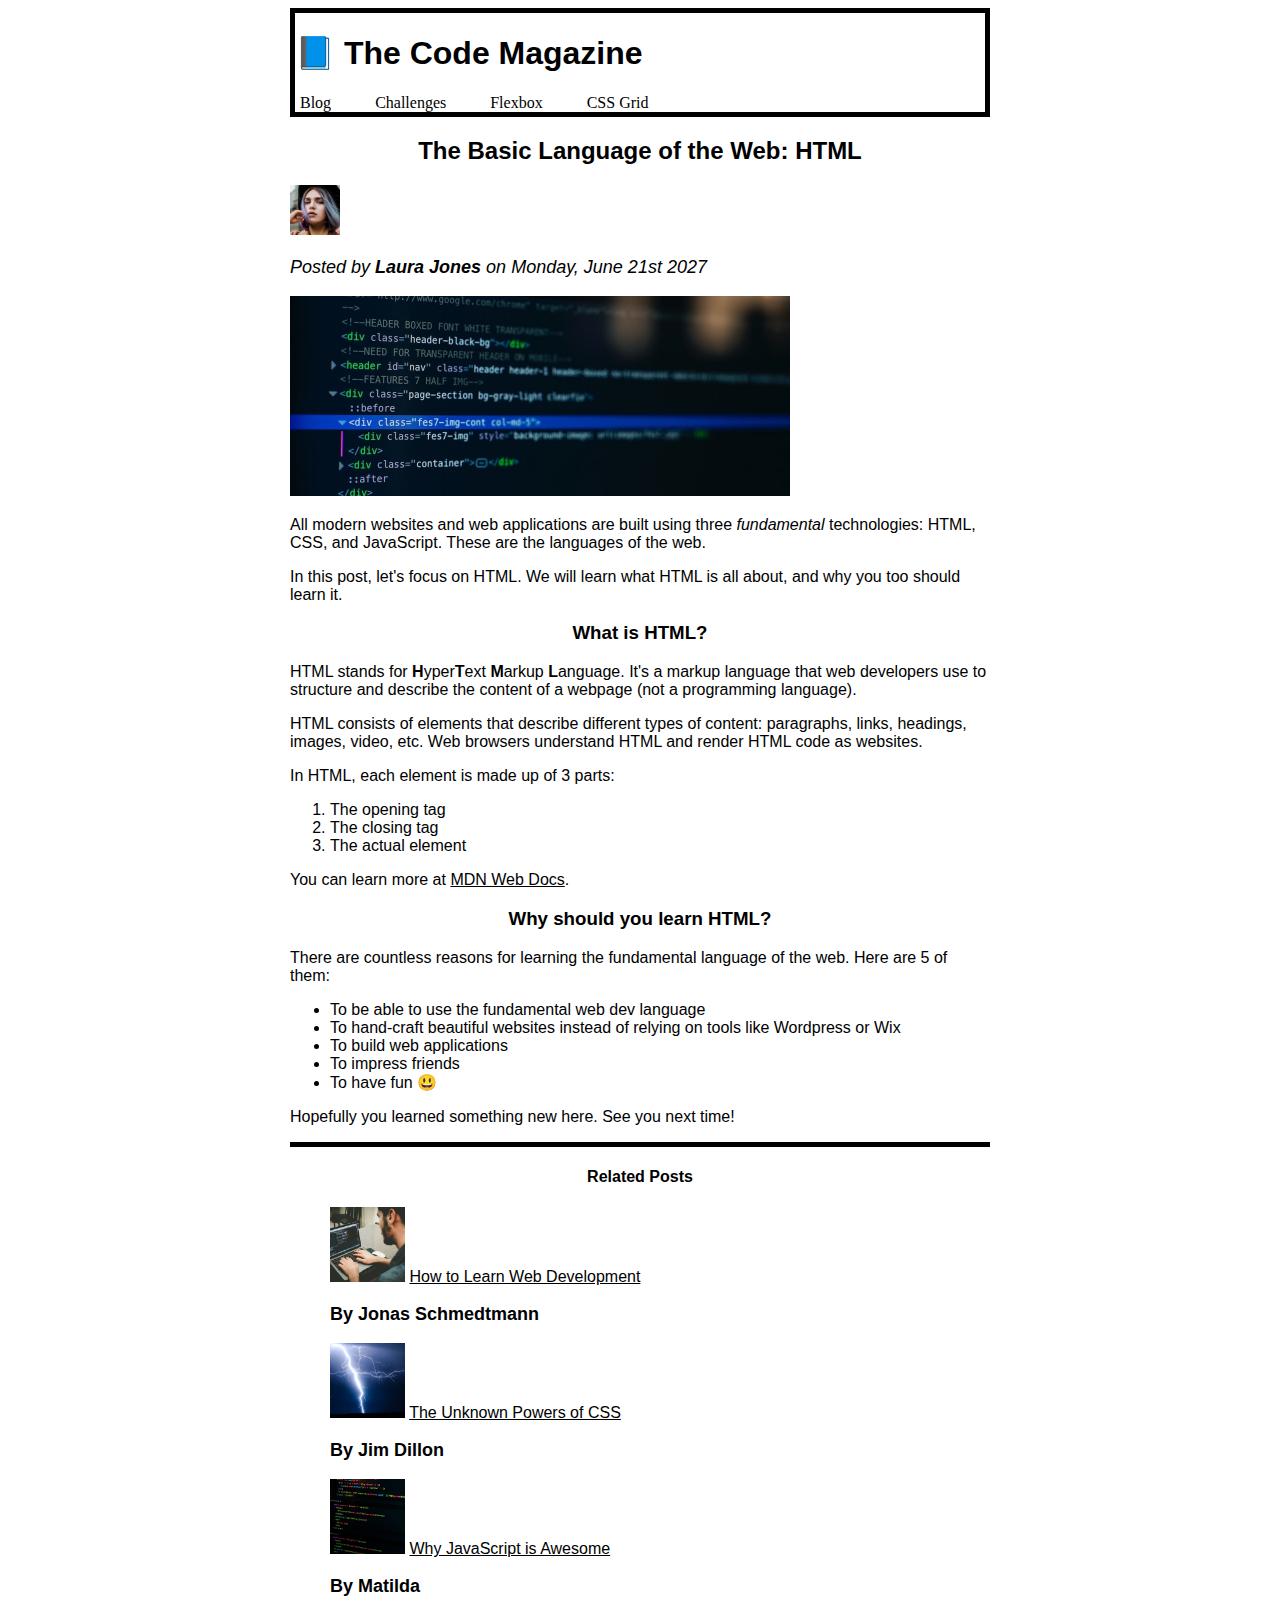
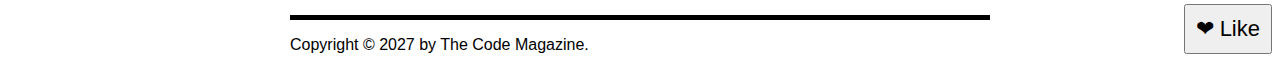
==== index.html @ 6a6212eb "Added all necessary content for layout project." ====
<!DOCTYPE html>
<html lang="en">
  <head>
    <link href="index.css" rel="stylesheet" />
    <meta charset="UTF-8" />
    <title class="title">The Basic Language of the Web: HTML</title>
  </head>
  <body class="body">
    <div class="container">
      <header class="main-header">
        <h1><a href="index.html">📘 The Code Magazine</a></h1>
        <nav class="nav-bar">
          <a href="blog.html">Blog</a>
          <a href="challenge1.html">Challenges</a>
          <a href="#">Flexbox</a>
          <a href="#">CSS Grid</a>
        </nav>
      </header>
      <article class="article">
        <header class="article-header">
          <h2>The Basic Language of the Web: HTML</h2>
          <img
            src="/img/laura-jones.jpg"
            alt="Woman looking serious with a hat on"
            width="50"
            height="50"
          />
          <p id="author">
            Posted by <strong>Laura Jones</strong> on Monday, June 21st 2027
          </p>
          <img
            src="/img/post-img.jpg"
            width="500"
            alt="HTML code on a screen"
          />
        </header>
        <p>
          All modern websites and web applications are built using three
          <em>fundamental</em>
          technologies: HTML, CSS, and JavaScript. These are the languages of
          the web.
        </p>
        <p>
          In this post, let's focus on HTML. We will learn what HTML is all
          about, and why you too should learn it.
        </p>
        <h3>What is HTML?</h3>
        <p>
          HTML stands for <strong>H</strong>yper<strong>T</strong>ext
          <strong>M</strong>arkup <strong>L</strong>anguage. It's a markup
          language that web developers use to structure and describe the content
          of a webpage (not a programming language).
        </p>
        <p>
          HTML consists of elements that describe different types of content:
          paragraphs, links, headings, images, video, etc. Web browsers
          understand HTML and render HTML code as websites.
        </p>
        <p>In HTML, each element is made up of 3 parts:</p>
        <ol class="html-parts-list">
          <li>The opening tag</li>
          <li>The closing tag</li>
          <li>The actual element</li>
        </ol>
        <p>
          You can learn more at
          <a
            href="https://developer.mozilla.org/en-US/docs/Web/HTML"
            target="_blank"
            >MDN Web Docs</a
          >.
        </p>
        <h3>Why should you learn HTML?</h3>
        <p>
          There are countless reasons for learning the fundamental language of
          the web. Here are 5 of them:
        </p>
        <ul class="reasons-for-learning-list">
          <li>To be able to use the fundamental web dev language</li>
          <li>
            To hand-craft beautiful websites instead of relying on tools like
            Wordpress or Wix
          </li>
          <li>To build web applications</li>
          <li>To impress friends</li>
          <li>To have fun 😃</li>
        </ul>
        <p>Hopefully you learned something new here. See you next time!</p>
      </article>
      <aside class="related-posts-aside">
        <h4>Related Posts</h4>
        <ul class="related-posts-list">
          <li>
            <img src="/img/related-1.jpg" width="75" alt="Man typing code" />
            <a href="#">How to Learn Web Development</a>
            <p class="related-author">By Jonas Schmedtmann</p>
          </li>
          <li>
            <img src="/img/related-2.jpg" width="75" alt="Lightning bolt" />
            <a href="#">The Unknown Powers of CSS</a>
            <p class="related-author">By Jim Dillon</p>
          </li>
          <li>
            <img src="/img/related-3.jpg" width="75" alt="Screen with code" />
            <a href="#">Why JavaScript is Awesome</a>
            <p class="related-author">By Matilda</p>
          </li>
        </ul>
      </aside>
      <footer class="footer">
        <p id="copyright">Copyright &copy; 2027 by The Code Magazine.</p>
      </footer>
    </div>
    <button class="like-button">❤ Like</button>
  </body>
</html>
---- index.css ----
h1, h2, h3, h4, p, li {
    font-family: sans-serif;
}

h2, h3, h4 {
    font-weight: bold;
    text-align: center;
}

h1 a {
    text-decoration: none;
}

.nav-bar a:first-child {
    margin-left: 5px;
}

.nav-bar a {
    text-decoration: none;
    margin: 20px;
}

a, a:visited {
    color: #000000;
}

.container {
    width: 700px;
    margin: 0 auto;
}

.body {
    position: relative;
}

#author {
    font-style: italic;
    font-size: 18px;
}

.related-author {
    font-size: 18px;
    font-weight: bold;
}

.related-posts-list {
    list-style: none;
}

.main-header {
    border: 5px solid #000000;
}

aside {
    border-top: 5px solid #000000;
    border-bottom: 5px solid #000000;
}

.like-button {
    padding: 10px;
    font-size: 22px;
    cursor: pointer;
    position: absolute;
    bottom: 0;
    right: 0;
}
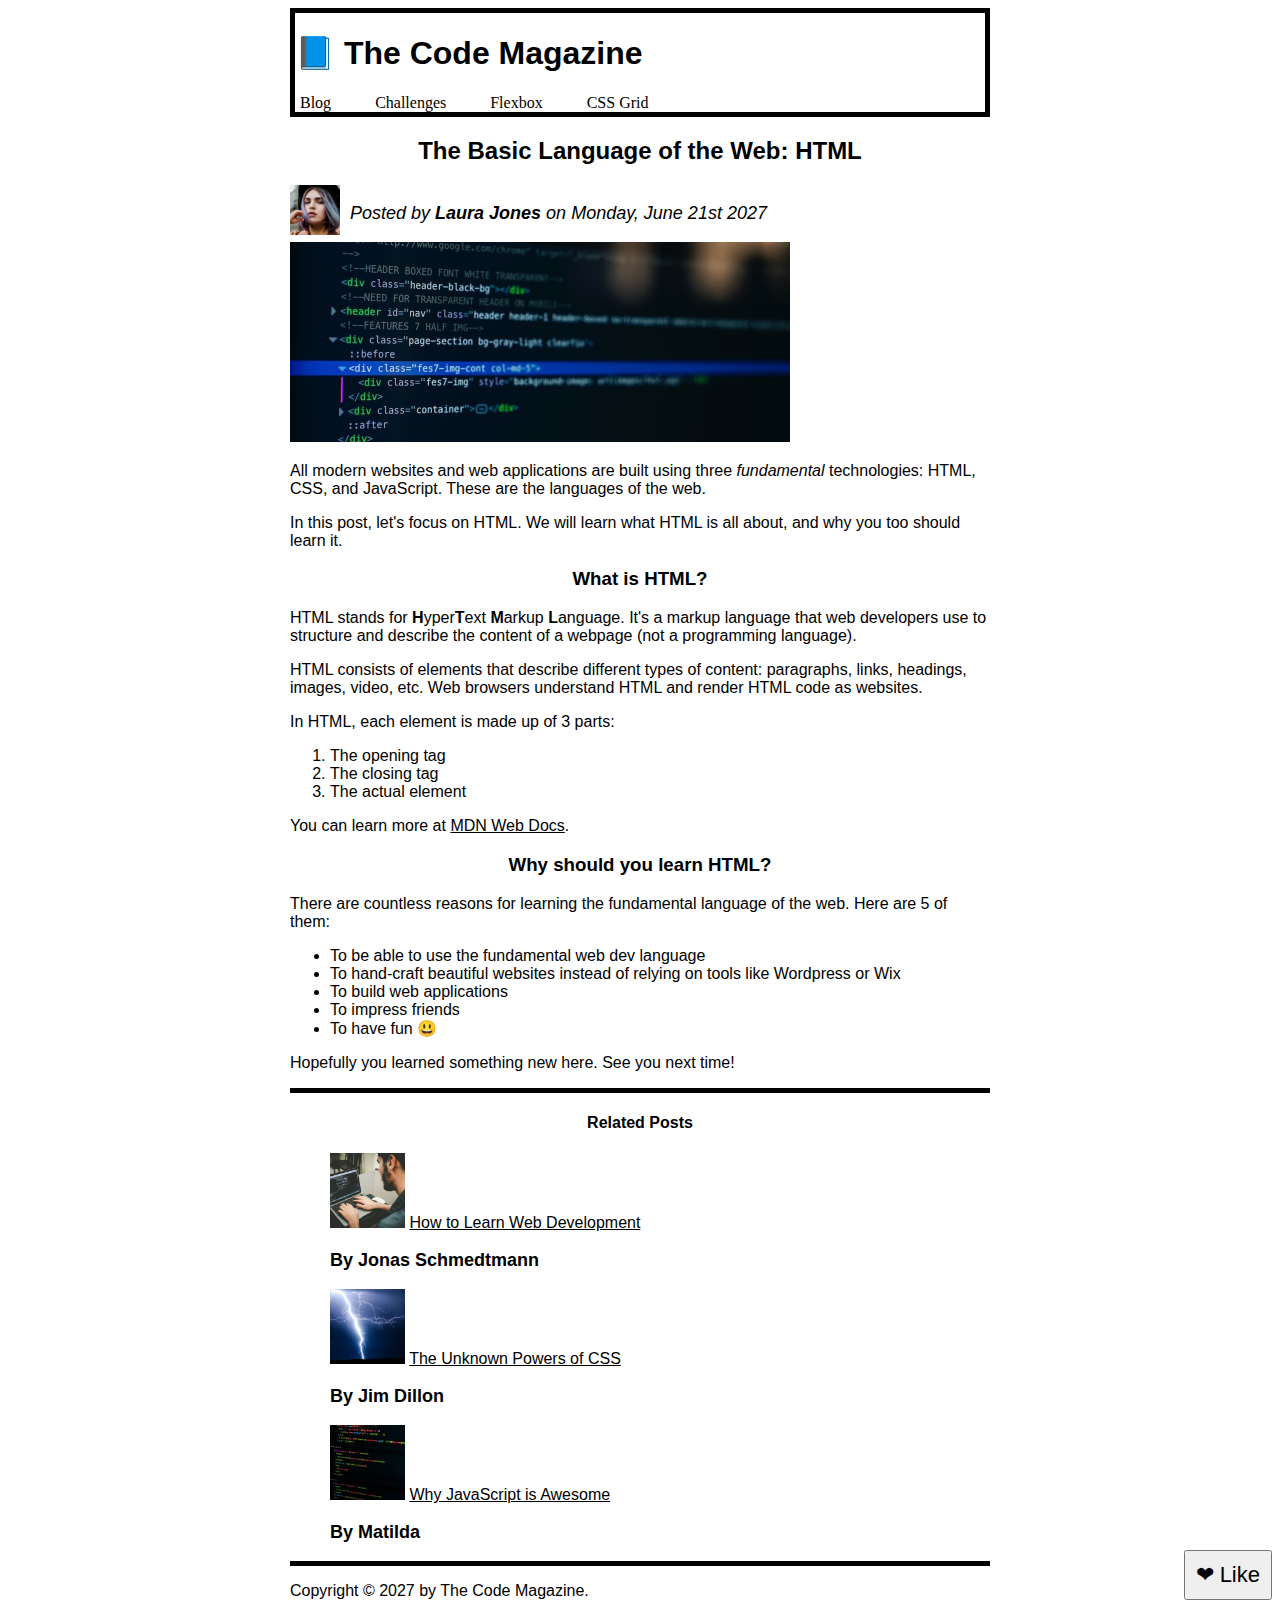
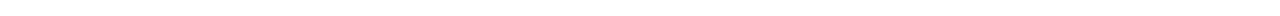
==== commit 8c6d1cd6: "Learned about floats. Floated author and image to left to get them inline." ====
--- a/index.html
+++ b/index.html
@@ -18,14 +18,15 @@
       </header>
       <article class="article">
         <header class="article-header">
-          <h2>The Basic Language of the Web: HTML</h2>
+          <h2 class="title">The Basic Language of the Web: HTML</h2>
           <img
+            class="author-image"
             src="/img/laura-jones.jpg"
             alt="Woman looking serious with a hat on"
             width="50"
             height="50"
           />
-          <p id="author">
+          <p class="author">
             Posted by <strong>Laura Jones</strong> on Monday, June 21st 2027
           </p>
           <img
--- a/index.css
+++ b/index.css
@@ -33,9 +33,15 @@
     position: relative;
 }
 
-#author {
+.author-image {
+    float: left;
+    margin-right: 10px;  
+}
+
+.author {
     font-style: italic;
     font-size: 18px;
+    float: left;
 }
 
 .related-author {
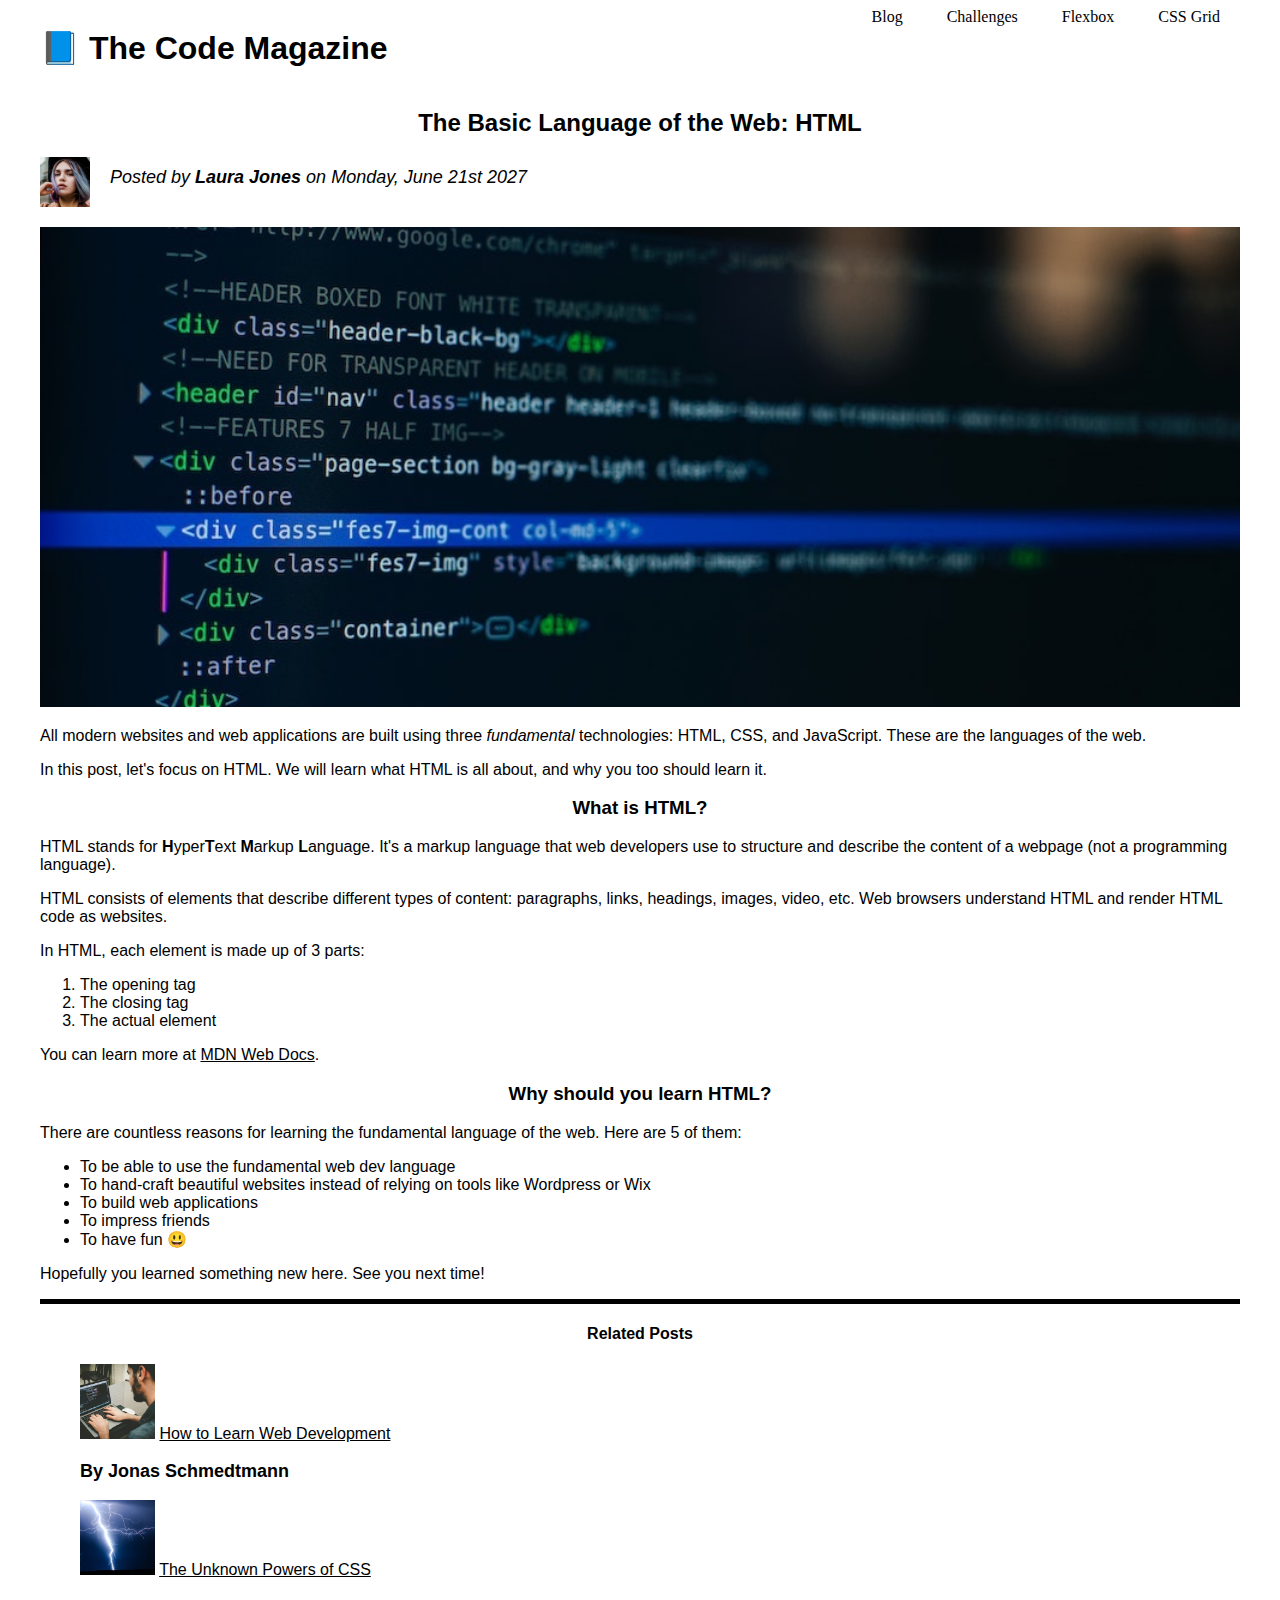
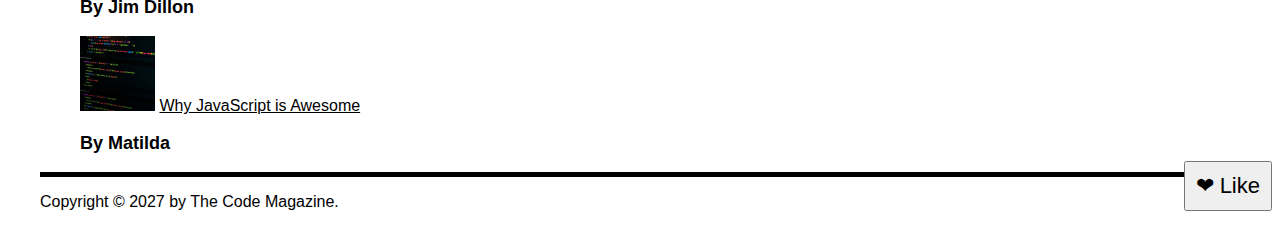
==== commit 3166efff: "Updates" ====
--- a/index.html
+++ b/index.html
@@ -15,6 +15,7 @@
           <a href="#">Flexbox</a>
           <a href="#">CSS Grid</a>
         </nav>
+        <div class="clear"></div>
       </header>
       <article class="article">
         <header class="article-header">
@@ -30,6 +31,7 @@
             Posted by <strong>Laura Jones</strong> on Monday, June 21st 2027
           </p>
           <img
+            class="html-image"
             src="/img/post-img.jpg"
             width="500"
             alt="HTML code on a screen"
@@ -88,9 +90,9 @@
         </ul>
         <p>Hopefully you learned something new here. See you next time!</p>
       </article>
-      <aside class="related-posts-aside">
+      <aside class="aside">
         <h4>Related Posts</h4>
-        <ul class="related-posts-list">
+        <ul class="related-posts">
           <li>
             <img src="/img/related-1.jpg" width="75" alt="Man typing code" />
             <a href="#">How to Learn Web Development</a>
--- a/index.css
+++ b/index.css
@@ -7,8 +7,20 @@
     text-align: center;
 }
 
+.clear {
+    clear: both;
+}
+
 h1 a {
     text-decoration: none;
+}
+
+h1 {
+    float: left;
+}
+
+.nav-bar {
+    float: right;
 }
 
 .nav-bar a:first-child {
@@ -25,7 +37,7 @@
 }
 
 .container {
-    width: 700px;
+    width: 1200px;
     margin: 0 auto;
 }
 
@@ -33,15 +45,26 @@
     position: relative;
 }
 
+.article {
+
+}
+
 .author-image {
     float: left;
-    margin-right: 10px;  
+    margin-bottom: 20px;
 }
 
 .author {
     font-style: italic;
     font-size: 18px;
     float: left;
+    margin-top: 10px;
+    margin-left: 20px;
+}
+
+.html-image {
+    width: 100%;
+    height: auto;
 }
 
 .related-author {
@@ -49,15 +72,15 @@
     font-weight: bold;
 }
 
-.related-posts-list {
+.related-posts {
     list-style: none;
 }
 
 .main-header {
-    border: 5px solid #000000;
+
 }
 
-aside {
+.aside {
     border-top: 5px solid #000000;
     border-bottom: 5px solid #000000;
 }
@@ -69,4 +92,8 @@
     position: absolute;
     bottom: 0;
     right: 0;
+}
+
+.footer {
+
 }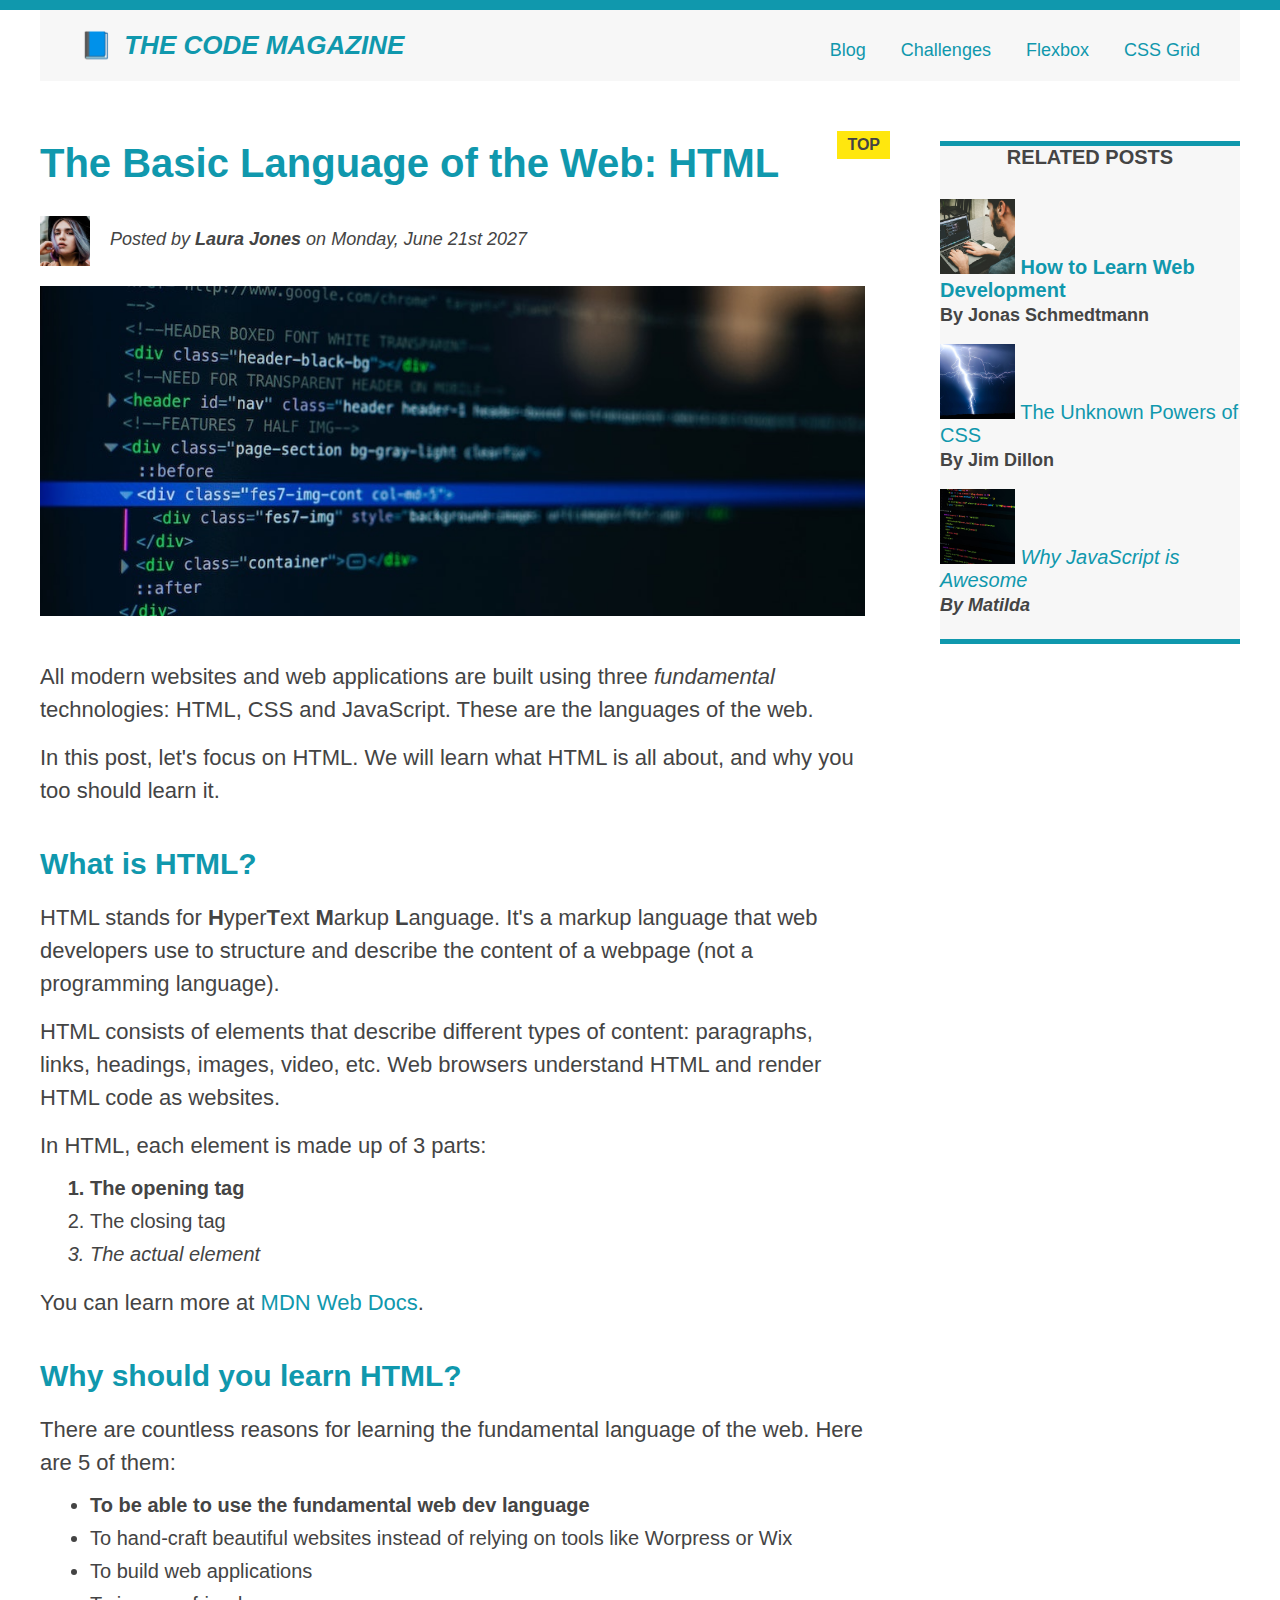
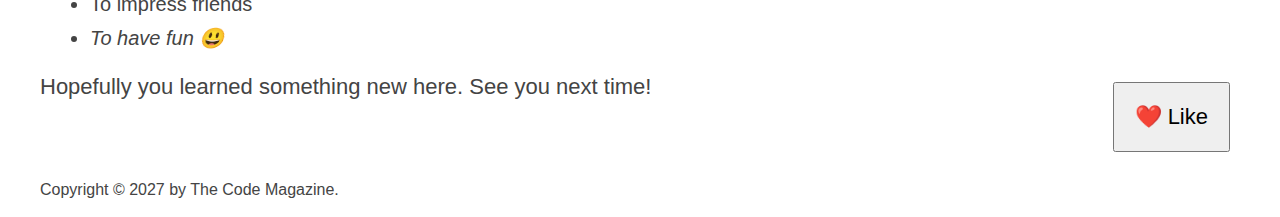
==== commit 6857a46a: "More learning." ====
--- a/index.html
+++ b/index.html
@@ -1,47 +1,49 @@
 <!DOCTYPE html>
 <html lang="en">
-  <head>
+  <head class="head">
+    <meta charset="UTF-8" />
     <link href="index.css" rel="stylesheet" />
-    <meta charset="UTF-8" />
+
     <title class="title">The Basic Language of the Web: HTML</title>
   </head>
   <body class="body">
     <div class="container">
-      <header class="main-header">
-        <h1><a href="index.html">📘 The Code Magazine</a></h1>
-        <nav class="nav-bar">
+      <header class="main-header clearfix">
+        <h1>📘 The Code Magazine</h1>
+        <nav class="nav">
           <a href="blog.html">Blog</a>
           <a href="challenge1.html">Challenges</a>
-          <a href="#">Flexbox</a>
-          <a href="#">CSS Grid</a>
+          <a href="flexbox.html">Flexbox</a>
+          <a href="css-grid.html">CSS Grid</a>
         </nav>
-        <div class="clear"></div>
       </header>
       <article class="article">
-        <header class="article-header">
-          <h2 class="title">The Basic Language of the Web: HTML</h2>
+        <header class="post-header">
+          <h2>The Basic Language of the Web: HTML</h2>
           <img
-            class="author-image"
-            src="/img/laura-jones.jpg"
-            alt="Woman looking serious with a hat on"
+            src="img/laura-jones.jpg"
+            alt="Headshot of Laura Jones"
+            height="50"
             width="50"
-            height="50"
+            class="author-img"
           />
           <p class="author">
             Posted by <strong>Laura Jones</strong> on Monday, June 21st 2027
           </p>
           <img
-            class="html-image"
-            src="/img/post-img.jpg"
+            src="img/post-img.jpg"
+            alt="HTML code on a screen"
             width="500"
-            alt="HTML code on a screen"
+            height="200"
+            class="post-img"
           />
+          <button>❤️ Like</button>
         </header>
         <p>
           All modern websites and web applications are built using three
           <em>fundamental</em>
-          technologies: HTML, CSS, and JavaScript. These are the languages of
-          the web.
+          technologies: HTML, CSS and JavaScript. These are the languages of the
+          web.
         </p>
         <p>
           In this post, let's focus on HTML. We will learn what HTML is all
@@ -60,8 +62,8 @@
           understand HTML and render HTML code as websites.
         </p>
         <p>In HTML, each element is made up of 3 parts:</p>
-        <ol class="html-parts-list">
-          <li>The opening tag</li>
+        <ol>
+          <li class="first-li">The opening tag</li>
           <li>The closing tag</li>
           <li>The actual element</li>
         </ol>
@@ -78,11 +80,13 @@
           There are countless reasons for learning the fundamental language of
           the web. Here are 5 of them:
         </p>
-        <ul class="reasons-for-learning-list">
-          <li>To be able to use the fundamental web dev language</li>
+        <ul>
+          <li class="first-li">
+            To be able to use the fundamental web dev language
+          </li>
           <li>
             To hand-craft beautiful websites instead of relying on tools like
-            Wordpress or Wix
+            Worpress or Wix
           </li>
           <li>To build web applications</li>
           <li>To impress friends</li>
@@ -91,29 +95,43 @@
         <p>Hopefully you learned something new here. See you next time!</p>
       </article>
       <aside class="aside">
-        <h4>Related Posts</h4>
-        <ul class="related-posts">
+        <h4>Related posts</h4>
+        <ul class="related">
           <li>
-            <img src="/img/related-1.jpg" width="75" alt="Man typing code" />
+            <img
+              src="img/related-1.jpg"
+              alt="Person programming"
+              width="75"
+              height="75"
+            />
             <a href="#">How to Learn Web Development</a>
             <p class="related-author">By Jonas Schmedtmann</p>
           </li>
           <li>
-            <img src="/img/related-2.jpg" width="75" alt="Lightning bolt" />
+            <img
+              src="img/related-2.jpg"
+              alt="Lightning"
+              width="75"
+              height="75"
+            />
             <a href="#">The Unknown Powers of CSS</a>
             <p class="related-author">By Jim Dillon</p>
           </li>
           <li>
-            <img src="/img/related-3.jpg" width="75" alt="Screen with code" />
+            <img
+              src="img/related-3.jpg"
+              alt="JavaScript code on a screen"
+              width="75"
+              height="75"
+            />
             <a href="#">Why JavaScript is Awesome</a>
             <p class="related-author">By Matilda</p>
           </li>
         </ul>
       </aside>
       <footer class="footer">
-        <p id="copyright">Copyright &copy; 2027 by The Code Magazine.</p>
+        <p class="copyright">Copyright &copy; 2027 by The Code Magazine.</p>
       </footer>
     </div>
-    <button class="like-button">❤ Like</button>
   </body>
 </html>
--- a/index.css
+++ b/index.css
@@ -1,99 +1,231 @@
-h1, h2, h3, h4, p, li {
+* {
+    margin: 0;
+    padding: 0;
+    box-sizing: border-box;
+  }
+  
+  .body {
+    color: #444;
     font-family: sans-serif;
-}
-
-h2, h3, h4 {
-    font-weight: bold;
-    text-align: center;
-}
-
-.clear {
-    clear: both;
-}
-
-h1 a {
-    text-decoration: none;
-}
-
-h1 {
-    float: left;
-}
-
-.nav-bar {
-    float: right;
-}
-
-.nav-bar a:first-child {
-    margin-left: 5px;
-}
-
-.nav-bar a {
-    text-decoration: none;
-    margin: 20px;
-}
-
-a, a:visited {
-    color: #000000;
-}
-
-.container {
+  
+    border-top: 10px solid #1098ad;
+    position: relative;
+  }
+  
+  .container {
     width: 1200px;
     margin: 0 auto;
-}
-
-.body {
+  }
+  
+  .main-header {
+    background-color: #f7f7f7;
+    padding: 20px 40px;
+    margin-bottom: 60px;
+  }
+  
+  .nav {
+    font-size: 18px;
+  }
+  
+  .article {
+    margin-bottom: 60px;
+  }
+  
+  .post-header {
+    margin-bottom: 40px;
+  }
+  
+  .aside {
+    background-color: #f7f7f7;
+    border-top: 5px solid #1098ad;
+    border-bottom: 5px solid #1098ad;
+    padding: 50px 40;
+  }
+  
+  h1,
+  h2,
+  h3 {
+    color: #1098ad;
+  }
+  
+  h1 {
+    font-size: 26px;
+    text-transform: uppercase;
+    font-style: italic;
+  }
+  
+  h2 {
+    font-size: 40px;
+    margin-bottom: 30px;
+  }
+  
+  h3 {
+    font-size: 30px;
+    margin-bottom: 20px;
+    margin-top: 40px;
+  }
+  
+  h4 {
+    font-size: 20px;
+    text-transform: uppercase;
+    text-align: center;
+    margin-bottom: 30px;
+  }
+  
+  p {
+    font-size: 22px;
+    line-height: 1.5;
+    margin-bottom: 15px;
+  }
+  
+  ul,
+  ol {
+    margin-left: 50px;
+    margin-bottom: 20px;
+  }
+  
+  li {
+    font-size: 20px;
+    margin-bottom: 10px;
+  }
+  
+  li:last-child {
+    margin-bottom: 0;
+  }
+  
+  .author {
+    font-style: italic;
+    font-size: 18px;
+  }
+  
+  .copyright {
+    font-size: 16px;
+  }
+  
+  .related-author {
+    font-size: 18px;
+    font-weight: bold;
+  }
+  
+  .related {
+    list-style: none;
+    margin-left: 0;
+  }
+  
+  li:first-child {
+    font-weight: bold;
+  }
+  
+  li:last-child {
+    font-style: italic;
+  }
+  
+  article p:first-child {
+    color: red;
+  }
+  
+  a:link {
+    color: #1098ad;
+    text-decoration: none;
+  }
+  
+  a:visited {
+    color: #1098ad;
+  }
+  
+  a:hover {
+    color: orangered;
+    font-weight: bold;
+    text-decoration: underline orangered;
+  }
+  
+  a:active {
+    background-color: black;
+    font-style: italic;
+  }
+  
+  .post-img {
+    width: 100%;
+    height: auto;
+  }
+  
+  nav a:link {
+    margin-right: 30px;
+    margin-top: 10px;
+    display: inline-block;
+  }
+  
+  nav a:link:last-child {
+    margin-right: 0;
+  }
+  
+  button {
+    font-size: 22px;
+    padding: 20px;
+    cursor: pointer;
+  
+    position: absolute;
+    bottom: 50px;
+    right: 50px;
+  }
+  
+  h1::first-letter {
+    font-style: normal;
+    margin-right: 5px;
+  }
+  
+  h2 {
     position: relative;
-}
-
-.article {
-
-}
-
-.author-image {
+  }
+  
+  h2::before {
+    content: "TOP";
+    background-color: #ffe70e;
+    color: #444;
+    font-size: 16px;
+    font-weight: bold;
+    display: inline-block;
+    padding: 5px 10px;
+    position: absolute;
+    top: -10px;
+    right: -25px;
+  }
+
+  .author-img {
     float: left;
     margin-bottom: 20px;
-}
-
-.author {
-    font-style: italic;
-    font-size: 18px;
+  }
+
+  .author {
     float: left;
     margin-top: 10px;
     margin-left: 20px;
-}
-
-.html-image {
-    width: 100%;
-    height: auto;
-}
-
-.related-author {
-    font-size: 18px;
-    font-weight: bold;
-}
-
-.related-posts {
-    list-style: none;
-}
-
-.main-header {
-
-}
-
-.aside {
-    border-top: 5px solid #000000;
-    border-bottom: 5px solid #000000;
-}
-
-.like-button {
-    padding: 10px;
-    font-size: 22px;
-    cursor: pointer;
-    position: absolute;
-    bottom: 0;
-    right: 0;
-}
-
-.footer {
-
-}+  }
+
+  h1 {
+    float: left;
+  }
+
+  nav {
+    float: right;
+  }
+
+  .clearfix::after {
+    clear:both;
+    content: "";
+    display: block;
+  }
+
+  .article {
+    width: 825px;
+    float: left;
+  }
+
+  .aside {
+    width: 300px;
+    float: right;
+  }
+
+  .footer {
+    clear: both;
+  }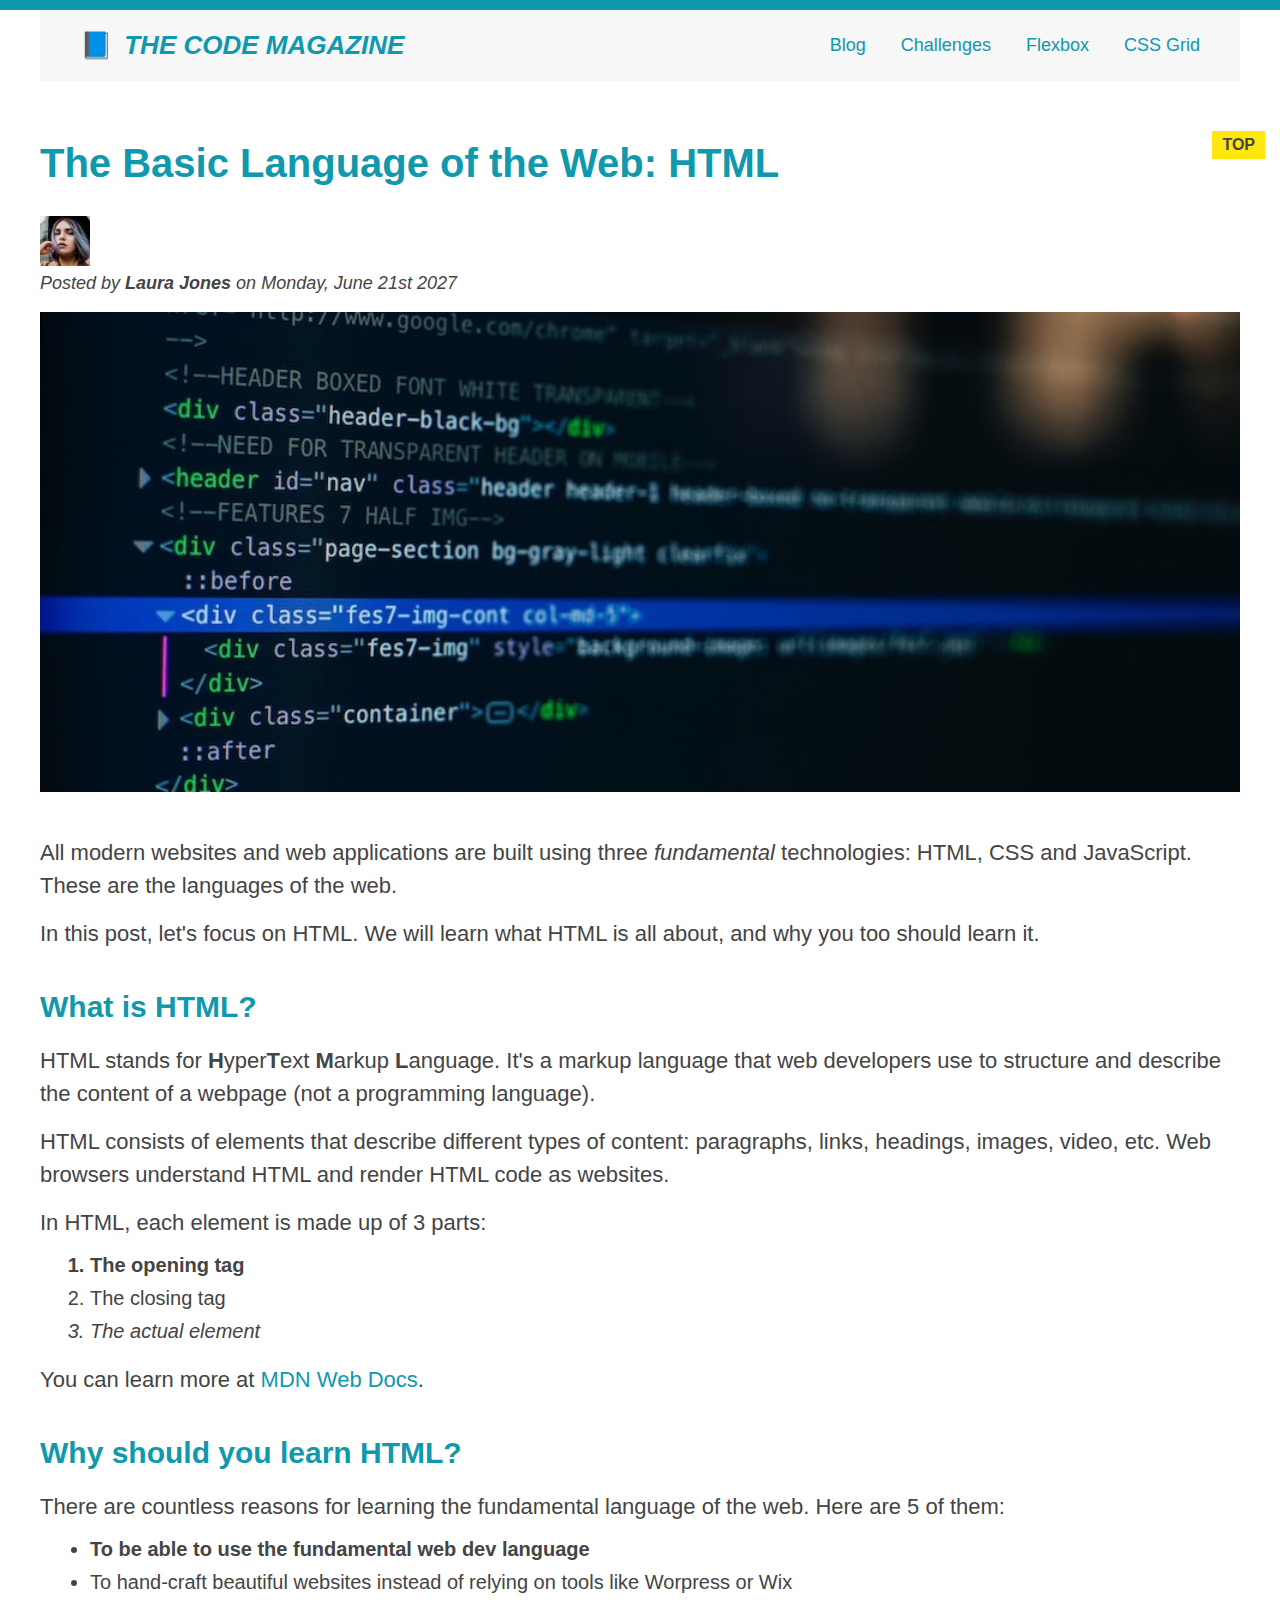
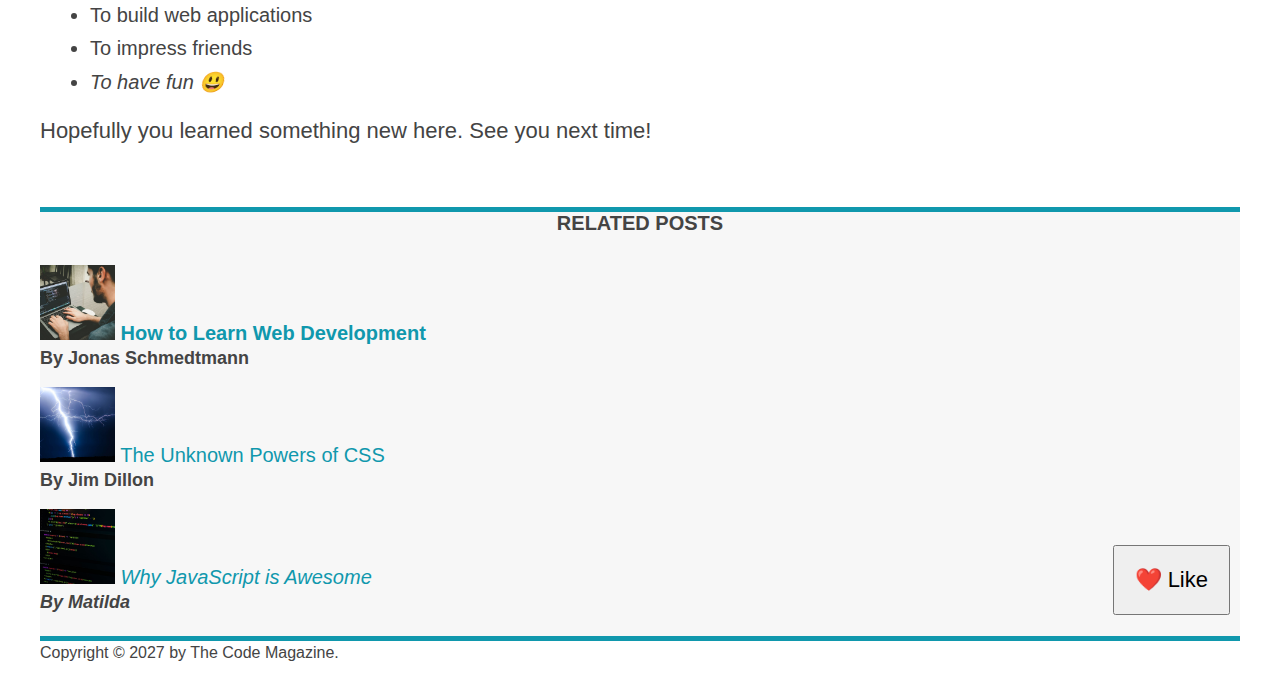
==== commit 9ad86829: "Started learning about flexbox. Added rules for flexbox." ====
--- a/index.html
+++ b/index.html
@@ -20,16 +20,18 @@
       <article class="article">
         <header class="post-header">
           <h2>The Basic Language of the Web: HTML</h2>
-          <img
-            src="img/laura-jones.jpg"
-            alt="Headshot of Laura Jones"
-            height="50"
-            width="50"
-            class="author-img"
-          />
-          <p class="author">
-            Posted by <strong>Laura Jones</strong> on Monday, June 21st 2027
-          </p>
+          <div class="author-box">
+            <img
+              src="img/laura-jones.jpg"
+              alt="Headshot of Laura Jones"
+              height="50"
+              width="50"
+              class="author-img"
+            />
+            <p class="author">
+              Posted by <strong>Laura Jones</strong> on Monday, June 21st 2027
+            </p>
+          </div>
           <img
             src="img/post-img.jpg"
             alt="HTML code on a screen"
--- a/index.css
+++ b/index.css
@@ -21,6 +21,9 @@
     background-color: #f7f7f7;
     padding: 20px 40px;
     margin-bottom: 60px;
+    display: flex;
+    align-items: center;
+    justify-content: space-between;
   }
   
   .nav {
@@ -151,7 +154,6 @@
   
   nav a:link {
     margin-right: 30px;
-    margin-top: 10px;
     display: inline-block;
   }
   
@@ -189,43 +191,4 @@
     position: absolute;
     top: -10px;
     right: -25px;
-  }
-
-  .author-img {
-    float: left;
-    margin-bottom: 20px;
-  }
-
-  .author {
-    float: left;
-    margin-top: 10px;
-    margin-left: 20px;
-  }
-
-  h1 {
-    float: left;
-  }
-
-  nav {
-    float: right;
-  }
-
-  .clearfix::after {
-    clear:both;
-    content: "";
-    display: block;
-  }
-
-  .article {
-    width: 825px;
-    float: left;
-  }
-
-  .aside {
-    width: 300px;
-    float: right;
-  }
-
-  .footer {
-    clear: both;
   }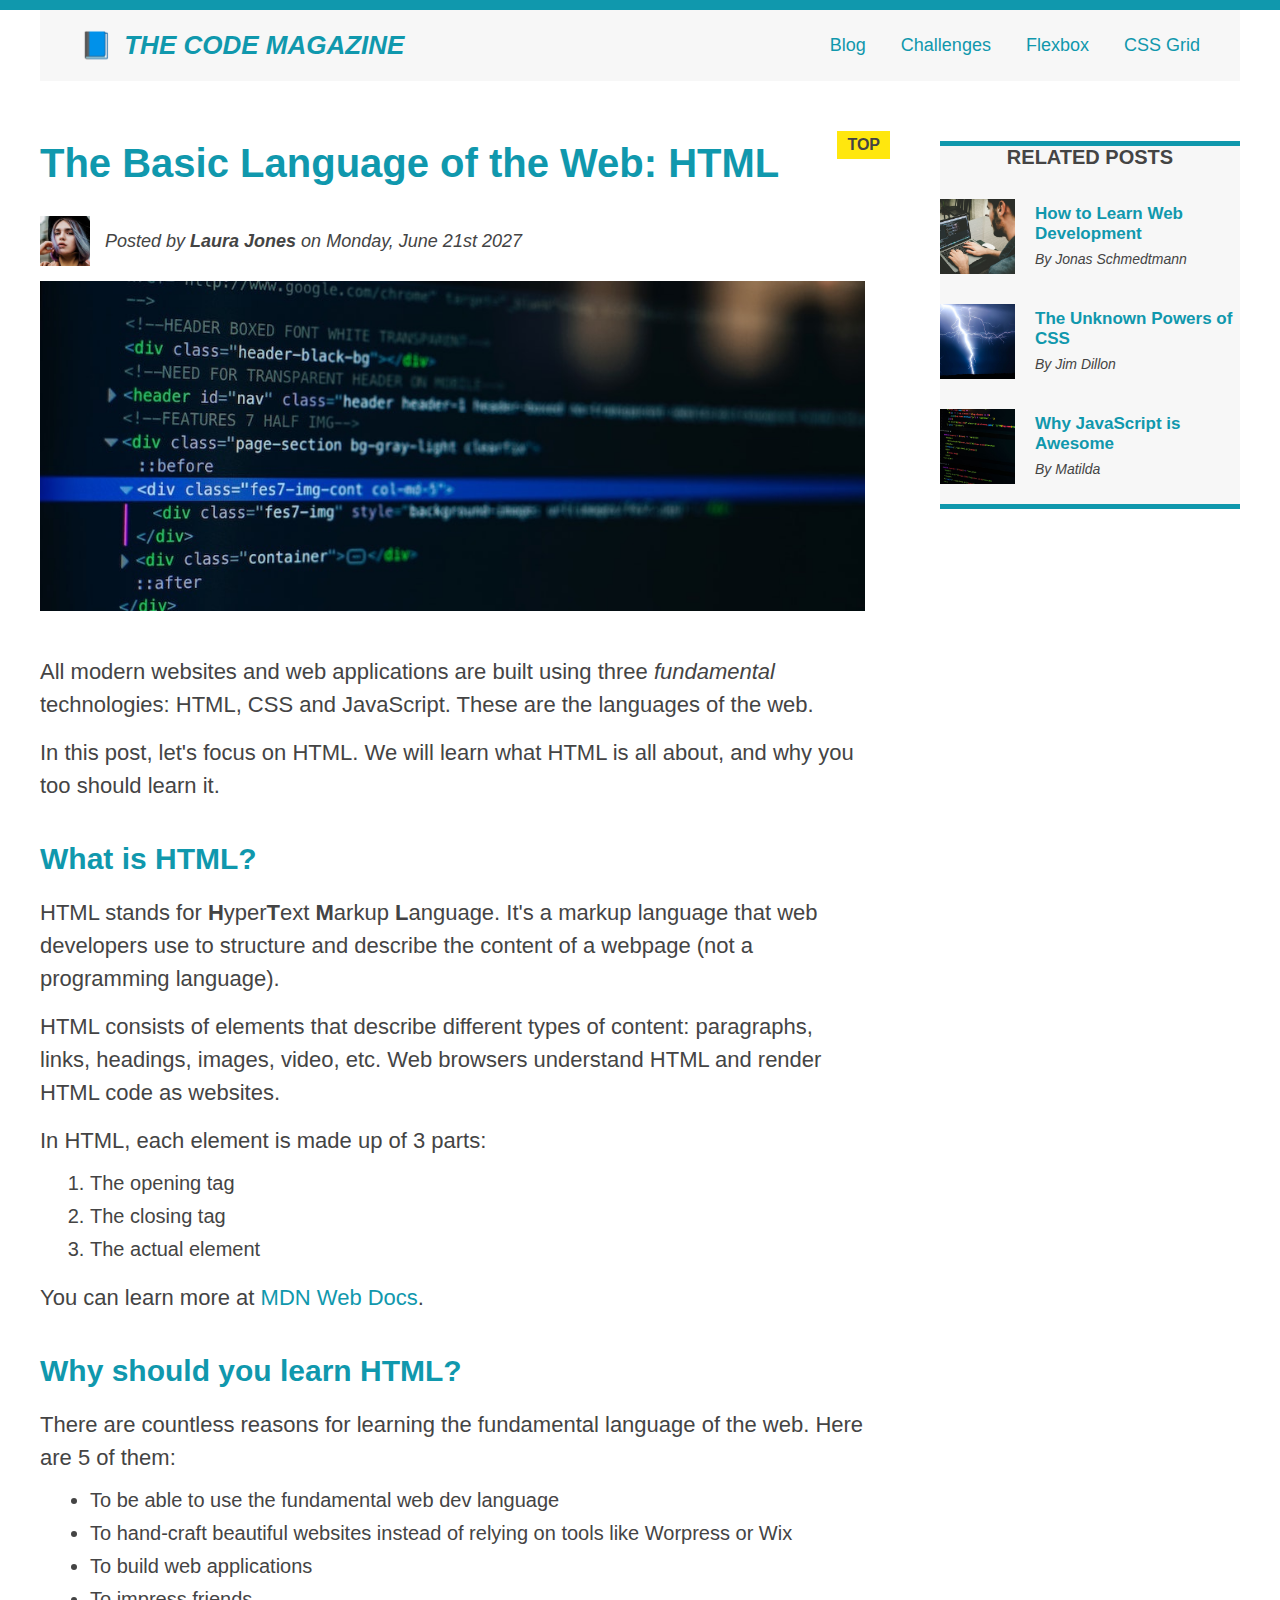
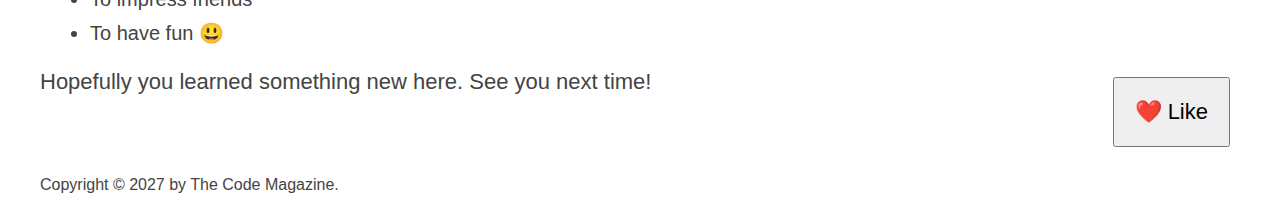
==== commit 01c33e78: "Added more rules for flexbox. Replacing float syntax for flexbox." ====
--- a/index.html
+++ b/index.html
@@ -17,120 +17,130 @@
           <a href="css-grid.html">CSS Grid</a>
         </nav>
       </header>
-      <article class="article">
-        <header class="post-header">
-          <h2>The Basic Language of the Web: HTML</h2>
-          <div class="author-box">
+      <div class="row">
+        <article class="article">
+          <header class="post-header">
+            <h2>The Basic Language of the Web: HTML</h2>
+            <div class="author-box">
+              <img
+                src="img/laura-jones.jpg"
+                alt="Headshot of Laura Jones"
+                height="50"
+                width="50"
+                class="author-img"
+              />
+              <p class="author">
+                Posted by <strong>Laura Jones</strong> on Monday, June 21st 2027
+              </p>
+            </div>
             <img
-              src="img/laura-jones.jpg"
-              alt="Headshot of Laura Jones"
-              height="50"
-              width="50"
-              class="author-img"
+              src="img/post-img.jpg"
+              alt="HTML code on a screen"
+              width="500"
+              height="200"
+              class="post-img"
             />
-            <p class="author">
-              Posted by <strong>Laura Jones</strong> on Monday, June 21st 2027
-            </p>
-          </div>
-          <img
-            src="img/post-img.jpg"
-            alt="HTML code on a screen"
-            width="500"
-            height="200"
-            class="post-img"
-          />
-          <button>❤️ Like</button>
-        </header>
-        <p>
-          All modern websites and web applications are built using three
-          <em>fundamental</em>
-          technologies: HTML, CSS and JavaScript. These are the languages of the
-          web.
-        </p>
-        <p>
-          In this post, let's focus on HTML. We will learn what HTML is all
-          about, and why you too should learn it.
-        </p>
-        <h3>What is HTML?</h3>
-        <p>
-          HTML stands for <strong>H</strong>yper<strong>T</strong>ext
-          <strong>M</strong>arkup <strong>L</strong>anguage. It's a markup
-          language that web developers use to structure and describe the content
-          of a webpage (not a programming language).
-        </p>
-        <p>
-          HTML consists of elements that describe different types of content:
-          paragraphs, links, headings, images, video, etc. Web browsers
-          understand HTML and render HTML code as websites.
-        </p>
-        <p>In HTML, each element is made up of 3 parts:</p>
-        <ol>
-          <li class="first-li">The opening tag</li>
-          <li>The closing tag</li>
-          <li>The actual element</li>
-        </ol>
-        <p>
-          You can learn more at
-          <a
-            href="https://developer.mozilla.org/en-US/docs/Web/HTML"
-            target="_blank"
-            >MDN Web Docs</a
-          >.
-        </p>
-        <h3>Why should you learn HTML?</h3>
-        <p>
-          There are countless reasons for learning the fundamental language of
-          the web. Here are 5 of them:
-        </p>
-        <ul>
-          <li class="first-li">
-            To be able to use the fundamental web dev language
-          </li>
-          <li>
-            To hand-craft beautiful websites instead of relying on tools like
-            Worpress or Wix
-          </li>
-          <li>To build web applications</li>
-          <li>To impress friends</li>
-          <li>To have fun 😃</li>
-        </ul>
-        <p>Hopefully you learned something new here. See you next time!</p>
-      </article>
-      <aside class="aside">
-        <h4>Related posts</h4>
-        <ul class="related">
-          <li>
-            <img
-              src="img/related-1.jpg"
-              alt="Person programming"
-              width="75"
-              height="75"
-            />
-            <a href="#">How to Learn Web Development</a>
-            <p class="related-author">By Jonas Schmedtmann</p>
-          </li>
-          <li>
-            <img
-              src="img/related-2.jpg"
-              alt="Lightning"
-              width="75"
-              height="75"
-            />
-            <a href="#">The Unknown Powers of CSS</a>
-            <p class="related-author">By Jim Dillon</p>
-          </li>
-          <li>
-            <img
-              src="img/related-3.jpg"
-              alt="JavaScript code on a screen"
-              width="75"
-              height="75"
-            />
-            <a href="#">Why JavaScript is Awesome</a>
-            <p class="related-author">By Matilda</p>
-          </li>
-        </ul>
-      </aside>
+            <button>❤️ Like</button>
+          </header>
+          <p>
+            All modern websites and web applications are built using three
+            <em>fundamental</em>
+            technologies: HTML, CSS and JavaScript. These are the languages of
+            the web.
+          </p>
+          <p>
+            In this post, let's focus on HTML. We will learn what HTML is all
+            about, and why you too should learn it.
+          </p>
+          <h3>What is HTML?</h3>
+          <p>
+            HTML stands for <strong>H</strong>yper<strong>T</strong>ext
+            <strong>M</strong>arkup <strong>L</strong>anguage. It's a markup
+            language that web developers use to structure and describe the
+            content of a webpage (not a programming language).
+          </p>
+          <p>
+            HTML consists of elements that describe different types of content:
+            paragraphs, links, headings, images, video, etc. Web browsers
+            understand HTML and render HTML code as websites.
+          </p>
+          <p>In HTML, each element is made up of 3 parts:</p>
+          <ol>
+            <li class="first-li">The opening tag</li>
+            <li>The closing tag</li>
+            <li>The actual element</li>
+          </ol>
+          <p>
+            You can learn more at
+            <a
+              href="https://developer.mozilla.org/en-US/docs/Web/HTML"
+              target="_blank"
+              >MDN Web Docs</a
+            >.
+          </p>
+          <h3>Why should you learn HTML?</h3>
+          <p>
+            There are countless reasons for learning the fundamental language of
+            the web. Here are 5 of them:
+          </p>
+          <ul>
+            <li class="first-li">
+              To be able to use the fundamental web dev language
+            </li>
+            <li>
+              To hand-craft beautiful websites instead of relying on tools like
+              Worpress or Wix
+            </li>
+            <li>To build web applications</li>
+            <li>To impress friends</li>
+            <li>To have fun 😃</li>
+          </ul>
+          <p>Hopefully you learned something new here. See you next time!</p>
+        </article>
+        <aside class="aside">
+          <h4>Related posts</h4>
+          <ul class="related">
+            <li class="related-post">
+              <img
+                src="img/related-1.jpg"
+                alt="Person programming"
+                width="75"
+                height="75"
+              />
+              <div class="related-link-author">
+                <a href="#" class="related-link"
+                  >How to Learn Web Development</a
+                >
+                <p class="related-author">By Jonas Schmedtmann</p>
+              </div>
+            </li>
+            <li class="related-post">
+              <img
+                src="img/related-2.jpg"
+                alt="Lightning"
+                width="75"
+                height="75"
+              />
+              <div class="related-link-author">
+                <a href="#" class="related-link">The Unknown Powers of CSS</a>
+                <p class="related-author">By Jim Dillon</p>
+              </div>
+            </li>
+            <li class="related-post">
+              <img
+                src="img/related-3.jpg"
+                alt="JavaScript code on a screen"
+                width="75"
+                height="75"
+              />
+              <div class="related-link-author">
+                <a href="#" class="related-link">Why JavaScript is Awesome</a>
+                <p class="related-author">By Matilda</p>
+              </div>
+            </li>
+          </ul>
+        </aside>
+      </div>
       <footer class="footer">
         <p class="copyright">Copyright &copy; 2027 by The Code Magazine.</p>
       </footer>
--- a/index.css
+++ b/index.css
@@ -28,6 +28,17 @@
   
   .nav {
     font-size: 18px;
+  }
+
+  .author-box {
+    display: flex;
+    align-items: center;
+    margin-bottom: 15px;
+  }
+
+  .author {
+    margin-bottom: 0;
+    margin-left: 15px;
   }
   
   .article {
@@ -106,25 +117,30 @@
   }
   
   .related-author {
-    font-size: 18px;
+    margin-bottom: 0;
+    font-size: 14px;
+    font-weight: normal;
+    font-style: italic;
+  }
+
+  .related-link {
+    font-size: 17px;
     font-weight: bold;
+    font-style: normal;
+    margin-bottom: 5px;
+    display: block;
+  }
+
+  .related-post {
+    display: flex;
+    align-items: center;
+    gap: 20px;
+    margin-bottom: 30px;
   }
   
   .related {
     list-style: none;
     margin-left: 0;
-  }
-  
-  li:first-child {
-    font-weight: bold;
-  }
-  
-  li:last-child {
-    font-style: italic;
-  }
-  
-  article p:first-child {
-    color: red;
   }
   
   a:link {
@@ -191,4 +207,20 @@
     position: absolute;
     top: -10px;
     right: -25px;
+  }
+
+  .row {
+    display: flex;
+    align-items: flex-start;
+    gap: 75px;
+    margin-bottom: 60px;
+  }
+
+  .aside {
+    flex: 0 0 300px;
+  }
+
+  .article {
+    flex: 1;
+    margin-bottom: 0;
   }